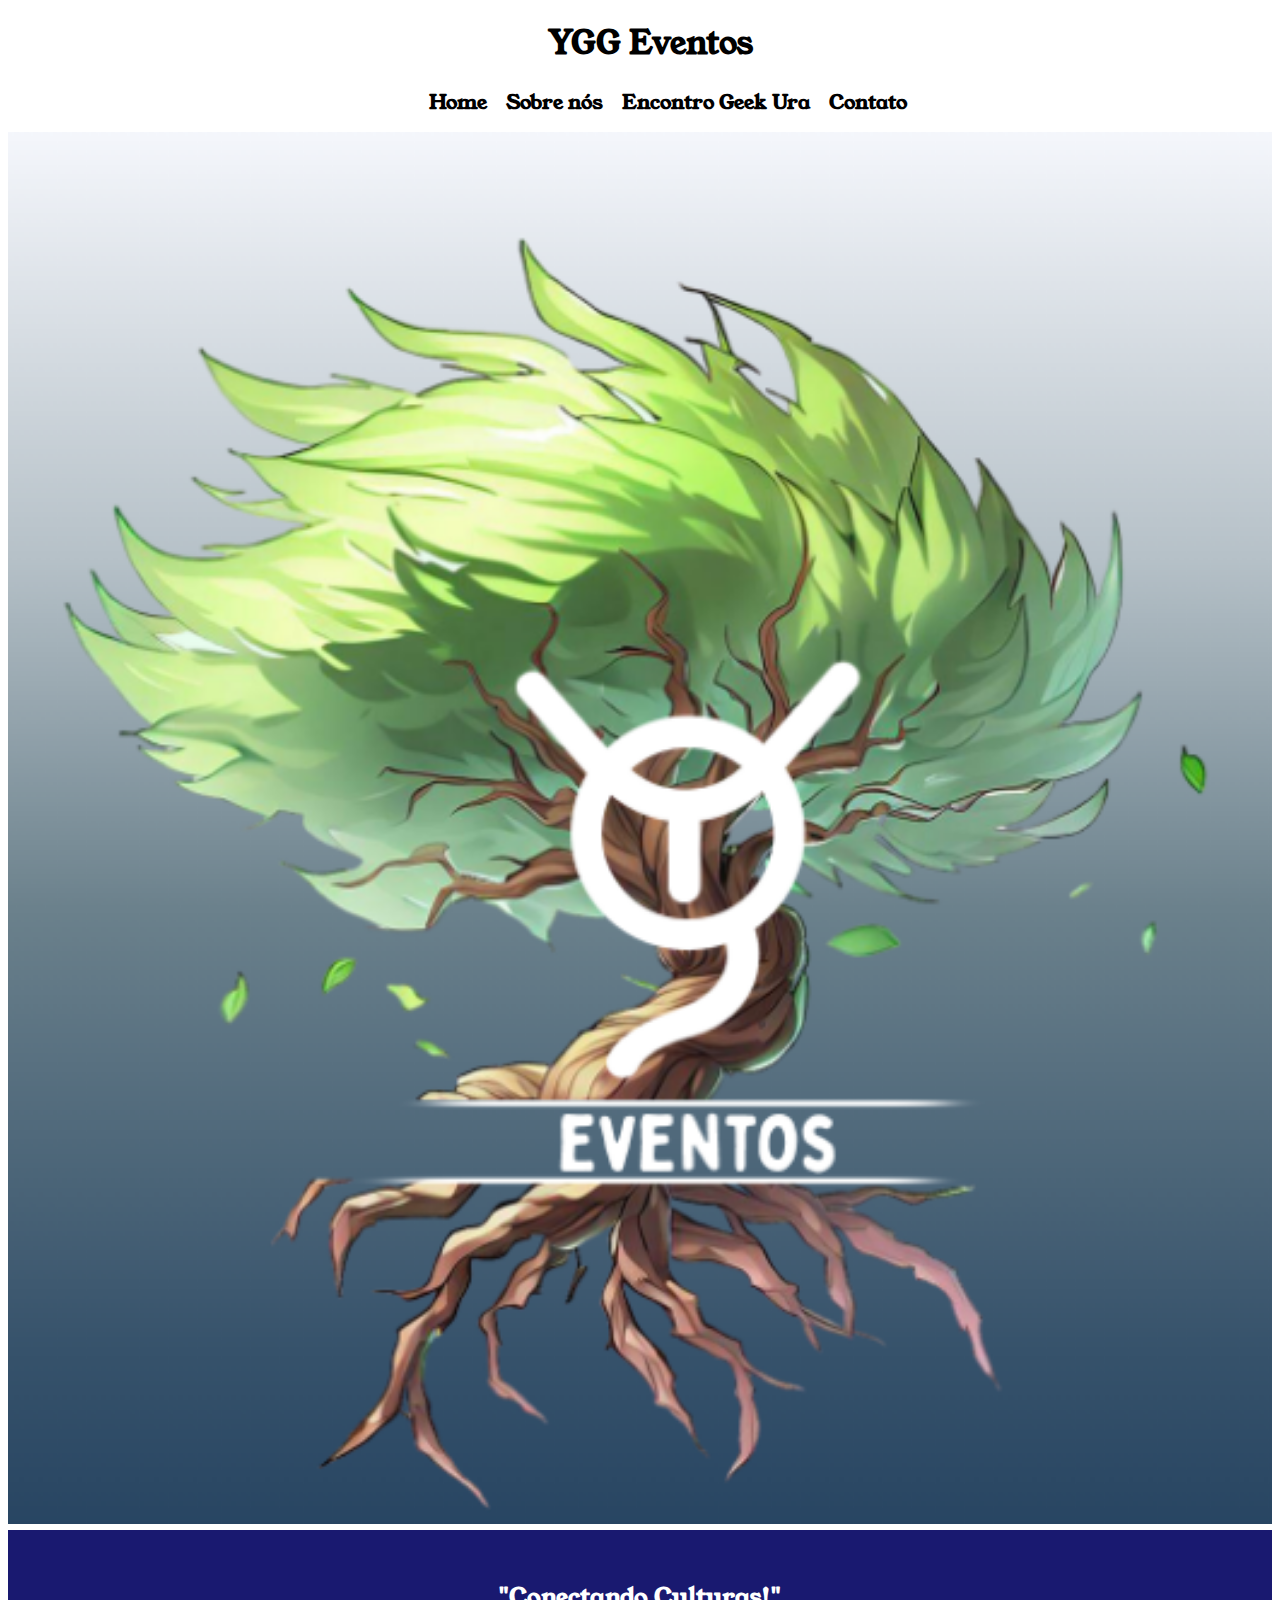
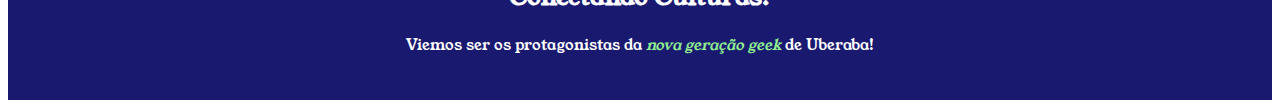
==== index.html @ 0aa9b7cc "Add files via upload" ====
<!DOCTYPE html>
<html lang="pt-br">
<head>
  <meta charset="UTF-8">
  <title>YGG Eventos</title>
  <link rel="stylesheet" href="style.css">
  <link href="https://fonts.googleapis.com/css2?family=Young+Serif&display=swap" rel="stylesheet">
</head>
<body>
  <header>
    <h1 class="titulo-principal">YGG Eventos</h1>
    <div class="menu">
      <nav>
        <ul>
          <li><a href="index.html">Home</a></li>
          <li><a href="sobre_nos.html">Sobre nós</a></li>
          <li><a href="encontro.html">Encontro Geek Ura</a></li>
          <li><a href="contato.html">Contato</a></li>
        </ul>
      </nav>
    </div>
  </header>

  <img id="logo" src="logo.png">

  <div class="principal">
    <h2 class="titulo-centralizado">"Conectando Culturas!"</h2>

    <p id="objetivo">Viemos ser os protagonistas da <i>nova geração geek</i> de Uberaba!</p>
</body>
</html>
---- style.css ----
body {
  font-family: 'Young Serif', serif;
}

.titulo-principal {
  padding-left: 20px;
  text-align: center;
}

#logo {
  width: 100%
}

.principal {
  background: midnightblue;
  color: white;
  padding: 30px;
}

.titulo-centralizado {
  text-align: center;
}

p {
  text-align: center;
}

#objetivo {
  font-size: 15px;
}

i {
  color: lightgreen;
}

nav {
  position: static; 
  text-align: center;
}

nav li {
  display: inline;
  margin: 0 0 0 15px;
}

nav a {
  color: #000000;
  font-weight: bold;
  font-size: 20px;
  text-decoration: none;
}

/* Definições para a página Sobre nós 
*/ 
.objetivos {
  text-align: left;
  background: midnightblue;
  color: white;
  padding: 20px;
}

/* Definições para a página Encontro 
*/ 

.encontro {
  text-align: center;
  background: indigo;
  color: white;
  padding: 20px; 
}

.arteencontros {
	width: 1200px;
	margin: 0 auto;
	padding: 20px 0;
}

.arteencontros li {
	display: inline-block;
	text-align: center;
	width: 40%;
	vertical-align: top;
	margin: 0 1.5%;
	padding: 10px 10px; 
	box-sizing: border-box;
	border: 2px solid #FFFFFF;
	border-radius: 100px;
}

#encontro {
	text-align: center;
    max-width: 80%;
    max-height: 80%;
} 

.mapa {
  text-align: center; 
  padding: 2em 20px;
  background: indigo;
  color: white;
}

  /* definições para a página de Contato */
 
form {
  margin: 40px 0;
}

form label, form legend {
  display: block;
  text-align: left;
  font-size: 15px;
  margin: 0 0 10px;
}

.input-padrao {
  display: block;
  margin: 0 0 20px;
  padding: 10px 20px;
  width: 50%
}

.checkbox {
  margin: 0 0 20px;
} 

.paginaparacontato {
  text-align: left;
  background: midnightblue;
  color: white;
  padding: 20px;
}

.enviar {
  width: 35%;
  padding: 15px 0px;
  background: #26a126;
  color: white;
  font-weight: bold;
  font-size: 20px;
  border: none;
  border-radius: 10px;
  transition: 1s all;
  cursor: pointer;
}

.enviar:hover {
  background: darkgreen;
  transform: scale(1.1);
}
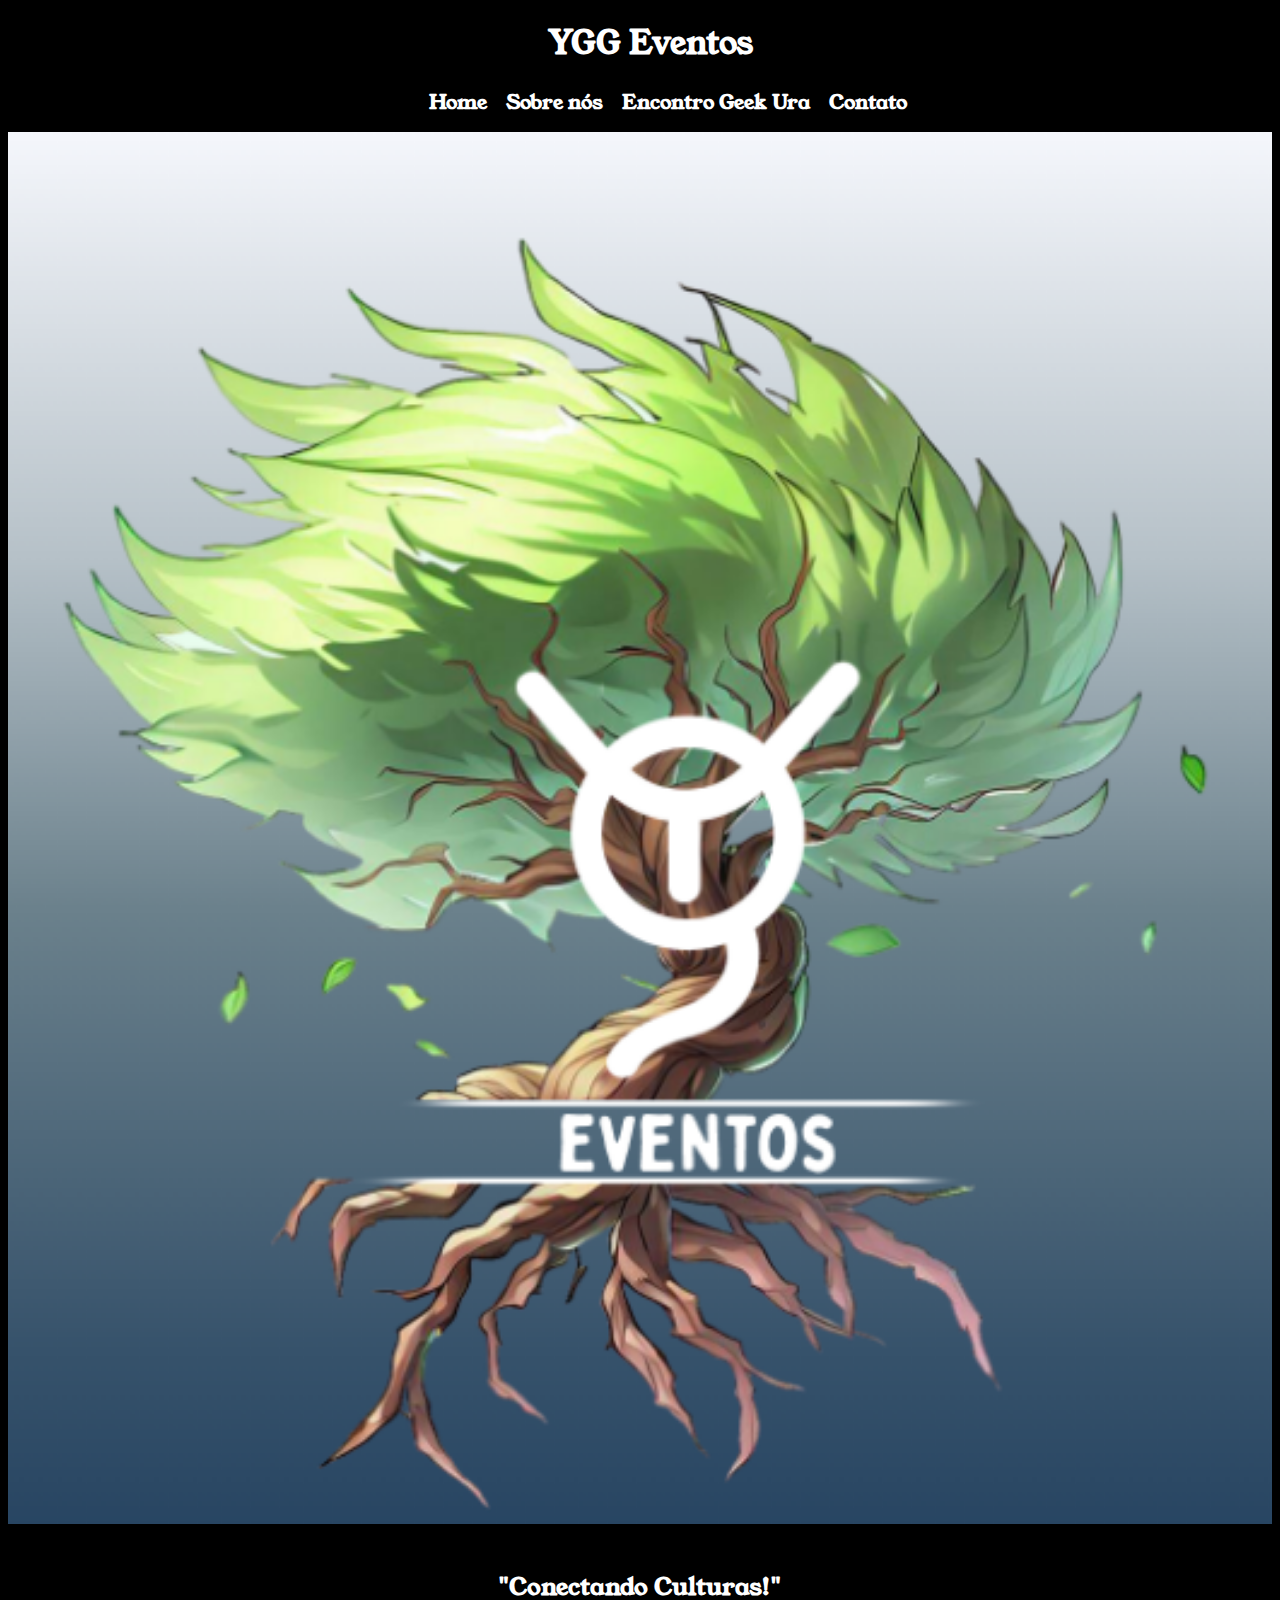
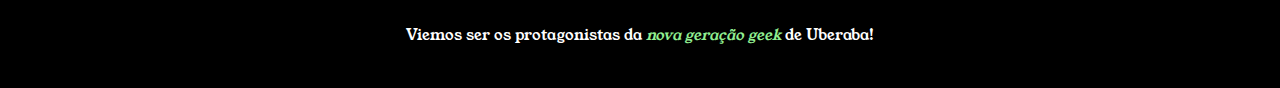
==== commit f36e351b: "Add files via upload" ====
--- a/index.html
+++ b/index.html
@@ -1,13 +1,14 @@
-<!DOCTYPE html>
+<!DOCTYPE html>
 <html lang="pt-br">
-<head>
-  <meta charset="UTF-8">
-  <title>YGG Eventos</title>
-  <link rel="stylesheet" href="style.css">
-  <link href="https://fonts.googleapis.com/css2?family=Young+Serif&display=swap" rel="stylesheet">
+<head>
+  <meta charset="UTF-8">
+  <meta name="viewport" content="width=device-width">
+  <title>YGG Eventos</title>
+  <link rel="stylesheet" href="style.css">
+  <link href="https://fonts.googleapis.com/css2?family=Young+Serif&display=swap" rel="stylesheet">
 </head>
-<body>
-  <header>
+<body>
+  <header>
     <h1 class="titulo-principal">YGG Eventos</h1>
     <div class="menu">
       <nav>
@@ -20,12 +21,12 @@
       </nav>
     </div>
   </header>
-
-  <img id="logo" src="logo.png">
-
-  <div class="principal">
-    <h2 class="titulo-centralizado">"Conectando Culturas!"</h2>
-
-    <p id="objetivo">Viemos ser os protagonistas da <i>nova geração geek</i> de Uberaba!</p>
+
+  <img id="logo" src="logo.png">
+
+  <div class="principal">
+    <h2 class="titulo-centralizado">"Conectando Culturas!"</h2>
+
+    <p id="objetivo">Viemos ser os protagonistas da <i>nova geração geek</i> de Uberaba!</p>
 </body>
 </html>--- a/style.css
+++ b/style.css
@@ -1,5 +1,17 @@
+@media screen and (max-width: 480px) {
+  body {
+    background: black;
+  }
+} 
+
+main, .mapa {
+  width: auto;
+}
+
 body {
   font-family: 'Young Serif', serif;
+  color: white;
+  background: black;
 }
 
 .titulo-principal {
@@ -12,9 +24,9 @@
 }
 
 .principal {
-  background: midnightblue;
+  background: black;
   color: white;
-  padding: 30px;
+  padding: 20px;
 }
 
 .titulo-centralizado {
@@ -44,7 +56,7 @@
 }
 
 nav a {
-  color: #000000;
+  color: white;
   font-weight: bold;
   font-size: 20px;
   text-decoration: none;
@@ -57,47 +69,45 @@
   background: midnightblue;
   color: white;
   padding: 20px;
+  font-size: 30px;
 }
 
 /* Definições para a página Encontro 
 */ 
 
 .encontro {
+  background: indigo;
+  color: white; 
+  padding: 5px;
   text-align: center;
-  background: indigo;
-  color: white;
-  padding: 20px; 
-}
-
-.arteencontros {
-	width: 1200px;
-	margin: 0 auto;
-	padding: 20px 0;
 }
 
 .arteencontros li {
+  text-align: center;
 	display: inline-block;
 	text-align: center;
 	width: 40%;
 	vertical-align: top;
-	margin: 0 1.5%;
-	padding: 10px 10px; 
+	margin: 1.5% 1.5%;
+	padding: 20px 20px; 
 	box-sizing: border-box;
 	border: 2px solid #FFFFFF;
-	border-radius: 100px;
-}
+	border-radius: 100px; 
+  box-shadow: 10px 10px 10px #000000, -5px -5px 5px #000000; 
+ }
 
 #encontro {
-	text-align: center;
-    max-width: 80%;
-    max-height: 80%;
+	max-width: 80%;
+  max-height: 80%;
+  box-shadow: 10px 10px 10px #000000; 
 } 
 
-.mapa {
+.localizacao {
   text-align: center; 
-  padding: 2em 20px;
   background: indigo;
   color: white;
+  padding: 1em;
+  margin: 1% 0%;
 }
 
   /* definições para a página de Contato */
@@ -126,7 +136,7 @@
 
 .paginaparacontato {
   text-align: left;
-  background: midnightblue;
+  background: black;
   color: white;
   padding: 20px;
 }
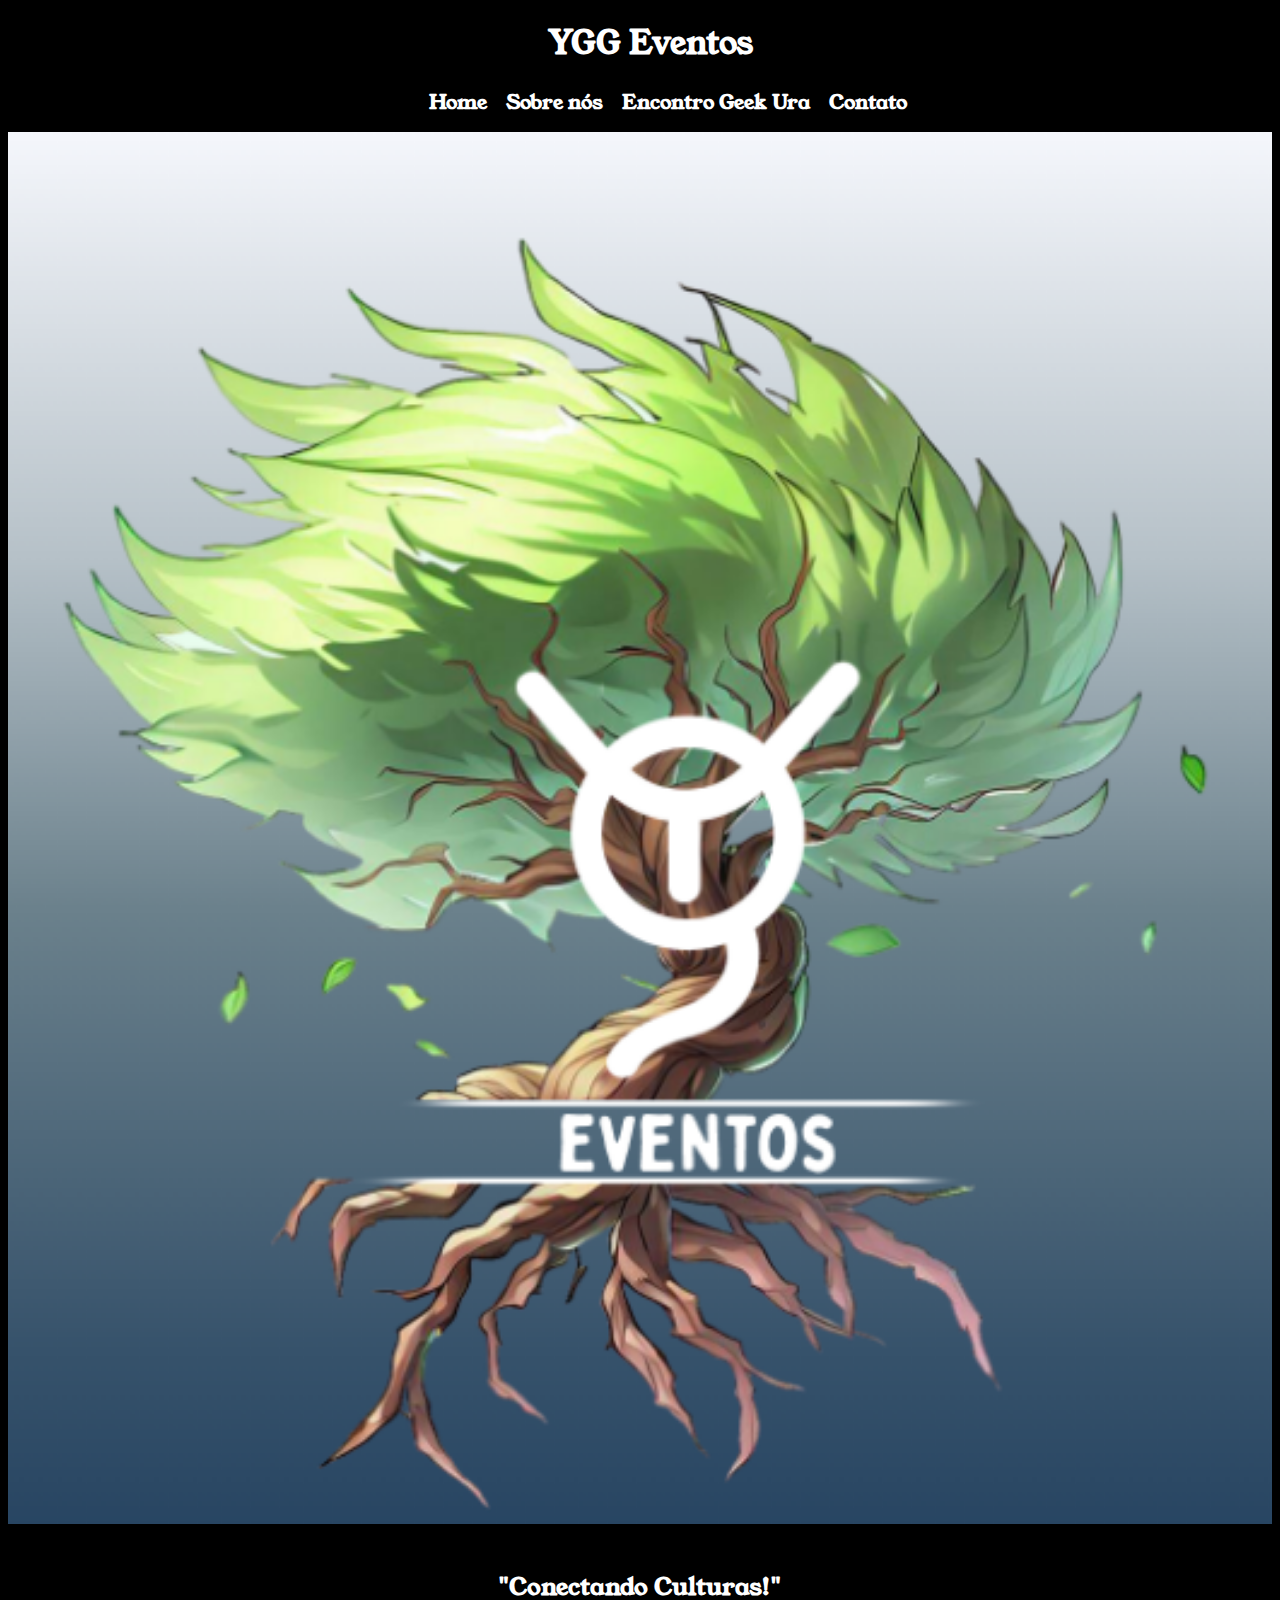
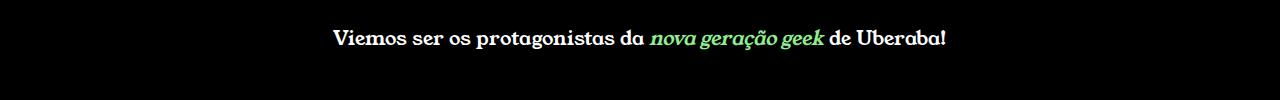
==== commit 85d47c66: "Add files via upload" ====
--- a/index.html
+++ b/index.html
@@ -28,5 +28,6 @@
     <h2 class="titulo-centralizado">"Conectando Culturas!"</h2>
 
     <p id="objetivo">Viemos ser os protagonistas da <i>nova geração geek</i> de Uberaba!</p>
+  </div>
 </body>
 </html>--- a/style.css
+++ b/style.css
@@ -1,13 +1,3 @@
-@media screen and (max-width: 480px) {
-  body {
-    background: black;
-  }
-} 
-
-main, .mapa {
-  width: auto;
-}
-
 body {
   font-family: 'Young Serif', serif;
   color: white;
@@ -27,19 +17,14 @@
   background: black;
   color: white;
   padding: 20px;
+  text-align: center;
 }
 
-.titulo-centralizado {
-  text-align: center;
-}
 
 p {
   text-align: center;
 }
 
-#objetivo {
-  font-size: 15px;
-}
 
 i {
   color: lightgreen;
@@ -51,7 +36,7 @@
 }
 
 nav li {
-  display: inline;
+  display: inline-grid;
   margin: 0 0 0 15px;
 }
 
@@ -62,20 +47,27 @@
   text-decoration: none;
 }
 
+#objetivo {
+  font-size: 20px;
+}
+
 /* Definições para a página Sobre nós 
 */ 
+
 .objetivos {
   text-align: left;
   background: midnightblue;
   color: white;
   padding: 20px;
-  font-size: 30px;
+  font-size: 20px;
+  text-align: center;
 }
 
 /* Definições para a página Encontro 
 */ 
 
 .encontro {
+  font-size: 20px;
   background: indigo;
   color: white; 
   padding: 5px;
@@ -83,6 +75,7 @@
 }
 
 .arteencontros li {
+  font-size: 50%;
   text-align: center;
 	display: inline-block;
 	text-align: center;
@@ -97,12 +90,14 @@
  }
 
 #encontro {
+  text-align: center;
 	max-width: 80%;
   max-height: 80%;
   box-shadow: 10px 10px 10px #000000; 
-} 
+}
 
 .localizacao {
+  font-size: 20px;
   text-align: center; 
   background: indigo;
   color: white;
@@ -110,7 +105,7 @@
   margin: 1% 0%;
 }
 
-  /* definições para a página de Contato */
+/* definições para a página de Contato */
  
 form {
   margin: 40px 0;
@@ -159,3 +154,18 @@
   transform: scale(1.1);
 }
 
+@media screen and (max-width: 480px) {
+  body {
+    background: black;
+  }
+
+  main, .mapa {
+  width: auto;
+  }
+
+  h1 {
+  text-align: center;
+  }
+} 
+
+
